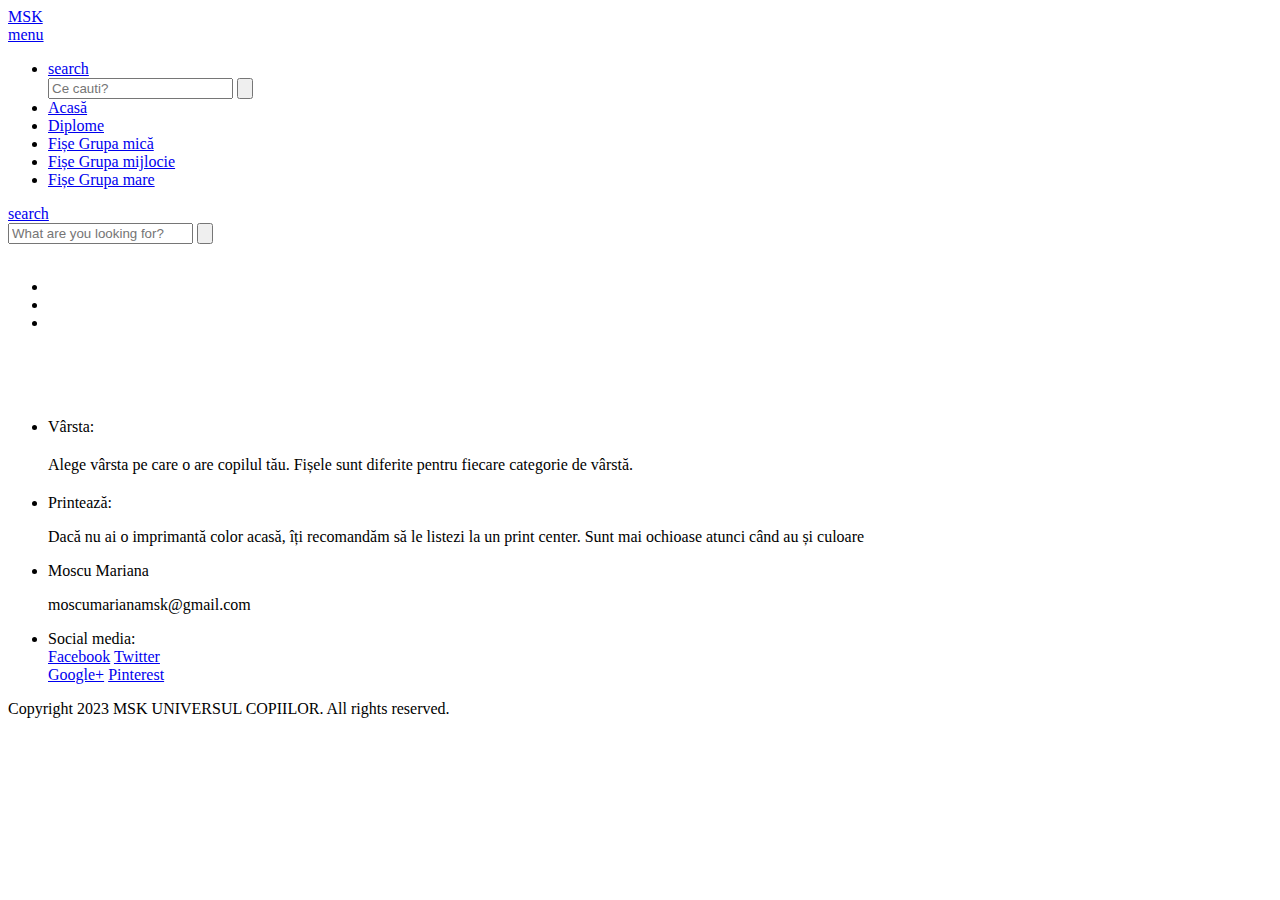
==== index.html @ 3710a671 "Add files via upload" ====
<!DOCTYPE html>
<html lang="ro">
  <head>
    <meta charset="utf-8" />
    <meta
      name="viewport"
      content="width=device-width, initial-scale=1, maximum-scale=1, minimum-scale=1, user-scalable=no"
    />
    <meta http-equiv="X-UA-Compatible" content="IE=edge,chrome=1" />
    <meta name="format-detection" content="telephone=no" />
    <link
      href="http://fonts.googleapis.com/css?family=Varela+Round"
      rel="stylesheet"
      type="text/css"
    />
    <title>MSK</title>
    <link rel="stylesheet" href="css/fancySelect.css" />
    <link rel="stylesheet" href="css/uniform.css" />
    <link rel="stylesheet" href="css/jquery.bxslider.css" />
    <link href="css/jquery-ui-1.10.4.custom.css" rel="stylesheet" />
    <link rel="stylesheet" href="css/all.css" />
    <link
      media="screen"
      rel="stylesheet"
      type="text/css"
      href="css/screen.css"
    />
  </head>
  <body>
    <div id="wrapper">
      <div class="wrapper-holder">
        <div class="header-holder">
          <header id="header">
            <span class="logo"><a href="index.html">MSK</a></span>
            <div class="tools-nav_holder"></div>
            <div class="clear"></div>
            <a class="menu_trigger" href="#">menu</a>
            <nav id="nav">
              <ul class="navi">
                <li class="searc_li">
                  <div class="ul_search li">
                    <a class="search" href="#"><span>search</span></a>
                    <form method="get" class="searchform" action="#">
                      <input
                        type="text"
                        class="field"
                        name="s"
                        id="s"
                        placeholder="Ce cauti?"
                      />
                      <input type="submit" class="submit" value="" />
                      <div class="clear"></div>
                    </form>
                  </div>
                </li>
                <li><a href="index.html">Acasă</a></li>
                <li><a href="diplome.html">Diplome </a></li>
                <li><a href="grupamica.html">Fișe Grupa mică</a></li>
                <li><a href="grupamijlocie.html">Fișe Grupa mijlocie</a></li>
                <li><a href="grupamare.html">Fișe Grupa mare</a></li>
              </ul>
              <div class="ul_search">
                <a class="search" href="#"><span>search</span></a>
                <form method="get" class="searchform" action="#">
                  <input
                    type="text"
                    class="field"
                    name="s"
                    id="s"
                    placeholder="What are you looking for?"
                  />
                  <input type="submit" class="submit" value="" />
                </form>
              </div>
            </nav>
          </header>
        </div>
        <section class="main">
          <div class="content">
            <div class="box_images">
              <a href="#"><img src="/images/MSK.png" alt="" /></a>
            </div>
            <ul class="box_image_list">
              <li>
                <a href="grupamica.html"><img src="images/pic_02.png" alt="" /></a>
              </li>
              <li>
                <a href="#"><img src="images/pic_03.png" alt="" /></a>
              </li>
              <li>
                <a href="#"><img src="images/pic_04.png" alt="" /></a>
              </li>
            </ul>
            <div class="clear"></div>

			<br>
			<br>
			<br>
            
      <footer id="footer">
        <div class="footer-content">
          <ul class="left_side">
            <li>
              <span>Vârsta:</span>
              <p style="line-height: 26px">
				Alege vârsta pe care o are copilul tău. Fișele sunt diferite pentru fiecare categorie de vârstă.
              </p>
            </li>
            <li>
              <span> Printează:</span>
             <p>  Dacă nu ai o imprimantă color acasă, îți recomandăm să le listezi la un print center. Sunt mai ochioase atunci când au și culoare</p>
            </li>
            <li>
              <span>Moscu Mariana</span>
              <p>moscumarianamsk@gmail.com<br /></p>

            </li>
          </ul>
          <ul class="right_side">
            <li>
              <span>Social media:</span>
              <div class="social">
                <a href="#" class="fb">Facebook</a>
                <a href="#" class="tw">Twitter</a>
              </div>
              <div class="social">
                <a href="#" class="gl">Google+</a>
                <a href="#" class="pn">Pinterest</a>
              </div>
            </li>
          </ul>
          <div class="clear"></div>
          <p class="copy">Copyright 2023 MSK UNIVERSUL COPIILOR. All rights reserved.</p>
        </div>
      </footer>
    </div>

    <script src="http://code.jquery.com/jquery-1.11.1.min.js"></script>
    <script type="text/javascript" src="js/jcarousellite.js"></script>
    <script type="text/javascript" src="js/jquery.placeholder.js"></script>
    <script type="text/javascript" src="js/jquery.uniform.min.js"></script>
    <script type="text/javascript" src="js/fancySelect.js"></script>
    <script type="text/javascript" src="js/jquery.bxslider.js"></script>
    <script src="js/jquery-ui-1.10.4.custom.js"></script>
    <script type="text/javascript" src="js/main.js"></script>
  </body>
</html>
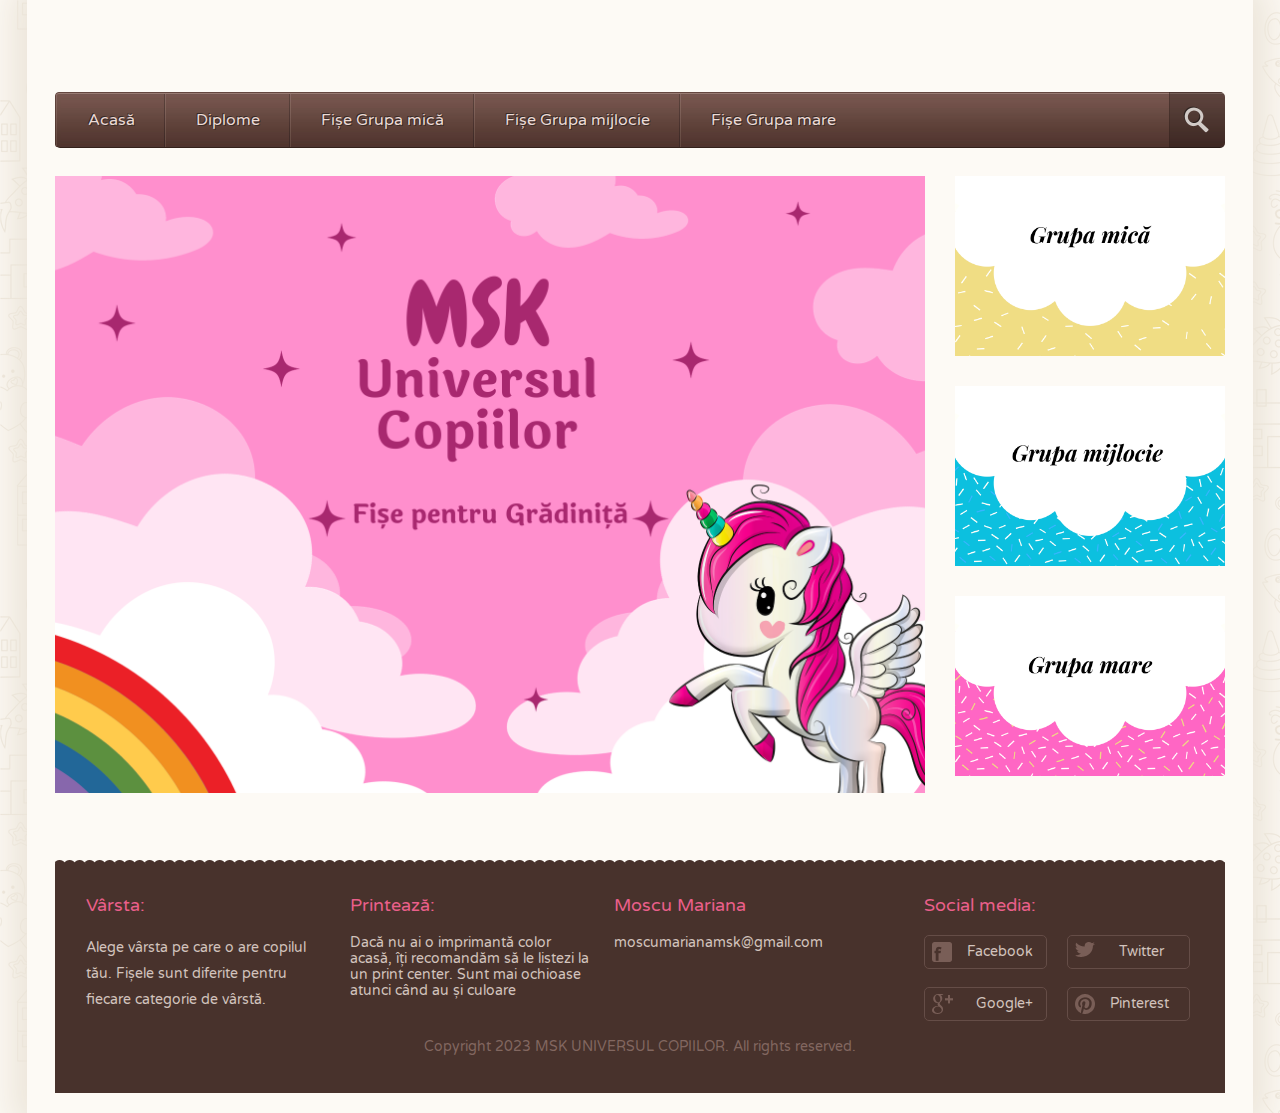
==== commit 893308e7: "Update index.html" ====
--- a/index.html
+++ b/index.html
@@ -25,6 +25,9 @@
       type="text/css"
       href="css/screen.css"
     />
+
+	  <script async src="https://pagead2.googlesyndication.com/pagead/js/adsbygoogle.js?client=ca-pub-2229441420334465"
+     crossorigin="anonymous"></script>
   </head>
   <body>
     <div id="wrapper">
--- a/css/fancySelect.css
+++ b/css/fancySelect.css
@@ -0,0 +1,96 @@
+div.fancy-select {
+	position: relative;
+	font-size: 14px;
+	line-height: 16px;
+	color: #978379;
+	width: 191px;
+	text-align: left;
+}
+
+div.fancy-select.disabled {
+	opacity: 0.5;
+}
+
+div.fancy-select select:focus + div.trigger {
+	
+}
+
+div.fancy-select select:focus + div.trigger.open {
+	box-shadow: none;
+}
+
+div.fancy-select div.trigger {
+	cursor: pointer;
+	padding: 11px 30px 11px 12px;
+	white-space: nowrap;
+	overflow: hidden;
+	text-overflow: ellipsis;
+	position: relative;
+	border: 1px solid #cdcdcd;
+	background: url(../images/arrows_select.png) no-repeat 94% 50% #ece8e2;
+	color: #978379;
+	min-width: 149px;
+	border-radius: 5px;
+	behavior: url(css/PIE.htc);
+	border-top: 2px solid #d2c7b6;
+	border-right: none;
+	border-left: none;
+	border-bottom: none;
+}
+
+div.fancy-select div.trigger.open {
+
+}
+
+div.fancy-select div.trigger.open:after {
+
+}
+
+div.fancy-select ul.options {
+	list-style: none;
+	margin: -3px 0 0 0;
+	position: absolute;
+	top: 0;
+	left: 0;
+	visibility: hidden;
+	opacity: 0;
+	z-index: 50;
+	overflow: auto;
+	background: #ece8e2;
+	min-width: 191px;
+	border-radius: 0 0 5px 5px;
+
+}
+
+div.fancy-select ul.options.open {
+	visibility: visible;
+	top: 100%;
+	opacity: 1;
+}
+
+div.fancy-select ul.options.overflowing {
+	top: auto;
+	bottom: 40px;
+}
+
+div.fancy-select ul.options.overflowing.open {
+	top: auto;
+	bottom: 50px;
+}
+
+div.fancy-select ul.options li {
+	padding: 8px 12px;
+	color: #6e6e6e;
+	cursor: pointer;
+	white-space: nowrap;
+	border:none;
+}
+
+div.fancy-select ul.options li.selected {
+	
+}
+
+div.fancy-select ul.options li.hover {
+	color: #fff;
+	background: #6e6e6e;
+}--- a/css/uniform.css
+++ b/css/uniform.css
@@ -0,0 +1,278 @@
+/* General settings */
+div.selector, div.selector span, div.checker span, div.radio span, div.uploader, div.uploader span.action, div.button, div.button span {
+  background-image: url("../images/sprite.png");
+  background-repeat: no-repeat;
+  -webkit-font-smoothing: antialiased; }
+div.selector, div.checker, div.button, div.radio, div.uploader {
+  display: -moz-inline-box;
+  display: inline-block;
+  *display: inline;
+  zoom: 1;
+  vertical-align: middle;
+  /* Keeping this as :focus to remove browser styles */ }
+  div.selector:focus, div.checker:focus, div.button:focus, div.radio:focus, div.uploader:focus {
+    outline: 0; }
+div.selector, div.selector *, div.radio, div.radio *, div.checker, div.checker *, div.uploader, div.uploader *, div.button, div.button * {
+  margin: 0;
+  padding: 0; }
+
+.highContrastDetect {
+  background: url("../images/bg-input.png") repeat-x 0 0;
+  width: 0px;
+  height: 0px; }
+
+/* Input & Textarea */
+input.uniform-input,
+select.uniform-multiselect,
+textarea.uniform {
+  padding: 3px;
+  background: url("../images/bg-input.png") repeat-x 0 0;
+  outline: 0; }
+  input.uniform-input.active,
+  select.uniform-multiselect.active,
+  textarea.uniform.active {
+    background: url("../images/bg-input-focus.png") repeat-x 0 0; }
+
+/* Remove default webkit and possible mozilla .search styles.
+ * Keeping this as :active to remove browser styles */
+div.checker input,
+input[type="search"],
+input[type="search"]:active {
+  -moz-appearance: none;
+  -webkit-appearance: none; }
+
+/* Select */
+div.selector {
+  background-position: 0 -130px;
+  line-height: 26px;
+  height: 26px;
+  padding: 0 0 0 10px;
+  position: relative;
+  overflow: hidden; }
+  div.selector span {
+    text-overflow: ellipsis;
+    display: block;
+    overflow: hidden;
+    white-space: nowrap;
+    background-position: right 0;
+    height: 26px;
+    line-height: 26px;
+    padding-right: 25px;
+    cursor: pointer;
+    width: 100%;
+    display: block; }
+  div.selector.fixedWidth {
+    width: 190px; }
+    div.selector.fixedWidth span {
+      width: 155px; }
+  div.selector select {
+    opacity: 0;
+    filter: alpha(opacity=0);
+    -moz-opacity: 0;
+    border: none;
+    background: none;
+    position: absolute;
+    height: 22px;
+    top: 2px;
+    left: 0px;
+    width: 100%; }
+/*  div.selector.active {
+    background-position: 0 -156px; }
+    div.selector.active span {
+      background-position: right -26px; }
+  div.selector.hover, div.selector.focus {
+    background-position: 0 -182px; }
+    div.selector.hover span, div.selector.focus span {
+      background-position: right -52px; }
+    div.selector.hover.active, div.selector.focus.active {
+      background-position: 0 -208px; }
+      div.selector.hover.active span, div.selector.focus.active span {
+        background-position: right -78px; }
+  div.selector.disabled, div.selector.disabled.active {
+    background-position: 0 -234px; }
+    div.selector.disabled span, div.selector.disabled.active span {
+      background-position: right -104px; }*/
+
+/* Checkbox */
+div.checker {
+  position: relative; }
+  div.checker, div.checker span, div.checker input {
+    width: 19px;
+    height: 19px; }
+  div.checker span {
+    display: -moz-inline-box;
+    display: inline-block;
+    *display: inline;
+    zoom: 1;
+    text-align: center;
+    background-position: 0 -260px; }
+    div.checker span.checked {
+      background-position: -76px -260px; }
+  div.checker input {
+    opacity: 0;
+    filter: alpha(opacity=0);
+    -moz-opacity: 0;
+    border: none;
+    background: none;
+    display: -moz-inline-box;
+    display: inline-block;
+    *display: inline;
+    zoom: 1; }
+  /*div.checker.active span {
+    background-position: -19px -260px; }
+    div.checker.active span.checked {
+      background-position: -95px -260px; */}
+/*  div.checker.hover span, div.checker.focus span {
+    background-position: -38px -260px; }
+    div.checker.hover span.checked, div.checker.focus span.checked {
+      background-position: -114px -260px; }
+  div.checker.hover.active span, div.checker.focus.active span {
+    background-position: -57px -260px; }
+    div.checker.hover.active span.checked, div.checker.focus.active span.checked {
+      background-position: -133px -260px; }
+  div.checker.disabled, div.checker.disabled.active {
+    background-position: -152px -260px; }
+    div.checker.disabled span.checked, div.checker.disabled.active span.checked {
+      background-position: -171px -260px; }*/
+
+/* Radio */
+div.radio {
+  position: relative; }
+  div.radio, div.radio span, div.radio input {
+    width: 18px;
+    height: 18px; }
+  div.radio span {
+    display: -moz-inline-box;
+    display: inline-block;
+    *display: inline;
+    zoom: 1;
+    text-align: center;
+    background-position: 0 -279px; }
+    div.radio span.checked {
+      background-position: -72px -279px; }
+  div.radio input {
+    opacity: 0;
+    filter: alpha(opacity=0);
+    -moz-opacity: 0;
+    border: none;
+    background: none;
+    display: -moz-inline-box;
+    display: inline-block;
+    *display: inline;
+    zoom: 1;
+    text-align: center; }
+  div.radio.active span {
+    background-position: -18px -18px -279px; }
+    div.radio.active span.checked {
+      background-position: -90px -279px; }
+  div.radio.hover span, div.radio.focus span {
+    background-position: -36px -36px -279px; }
+    div.radio.hover span.checked, div.radio.focus span.checked {
+      background-position: -108px -279px; }
+  div.radio.hover.active span, div.radio.focus.active span {
+    background-position: -54px -279px; }
+    div.radio.hover.active span.checked, div.radio.focus.active span.checked {
+      background-position: -126px -279px; }
+  div.radio.disabled span, div.radio.disabled.active span {
+    background-position: -144px -279px; }
+    div.radio.disabled span.checked, div.radio.disabled.active span.checked {
+      background-position: -162px -279px; }
+
+/* Uploader */
+div.uploader {
+  background-position: 0 -297px;
+  height: 28px;
+  width: 190px;
+  cursor: pointer;
+  position: relative;
+  overflow: hidden; }
+  div.uploader span.action {
+    background-position: right -409px;
+    height: 28px;
+    line-height: 28px;
+    width: 85px;
+    text-align: center;
+    float: left;
+    display: inline;
+    overflow: hidden;
+    cursor: pointer; }
+  div.uploader span.filename {
+    text-overflow: ellipsis;
+    display: block;
+    overflow: hidden;
+    white-space: nowrap;
+    float: left;
+    cursor: default;
+    height: 24px;
+    margin: 2px 0 2px 2px;
+    line-height: 24px;
+    width: 82px;
+    padding: 0 10px; }
+  div.uploader input {
+    opacity: 0;
+    filter: alpha(opacity=0);
+    -moz-opacity: 0;
+    border: none;
+    background: none;
+    position: absolute;
+    top: 0;
+    right: 0;
+    float: right;
+    cursor: default;
+    width: 100%;
+    height: 100%; }
+  div.uploader.active span.action {
+    background-position: right -465px; }
+  div.uploader.hover, div.uploader.focus {
+    background-position: 0 -353px; }
+    div.uploader.hover span.action, div.uploader.focus span.action {
+      background-position: right -437px; }
+    div.uploader.hover.active span.action, div.uploader.focus.active span.action {
+      background-position: right -493px; }
+  div.uploader.disabled, div.uploader.disabled.active {
+    background-position: 0 -325px; }
+    div.uploader.disabled span.action, div.uploader.disabled.active span.action {
+      background-position: right -381px; }
+
+/* Buttons */
+div.button {
+  background-position: 0 -641px;
+  height: 30px;
+  cursor: pointer;
+  position: relative;
+  /* Keep buttons barely visible so they can get focus */ }
+  div.button a, div.button button, div.button input {
+    opacity: 0.01;
+    filter: alpha(opacity=1);
+    -moz-opacity: 0.01;
+    display: block;
+    top: 0;
+    left: 0;
+    right: 0;
+    bottom: 0;
+    position: absolute; }
+  div.button span {
+    display: -moz-inline-box;
+    display: inline-block;
+    *display: inline;
+    zoom: 1;
+    line-height: 30px;
+    text-align: center;
+    background-position: right -521px;
+    height: 30px;
+    margin-left: 13px;
+    padding: 0; }
+  div.button.active {
+    background-position: 0 -671px; }
+    div.button.active span {
+      background-position: right -551px;
+      cursor: default; }
+  div.button.hover, div.button.focus {
+    background-position: 0 -701px; }
+    div.button.hover span, div.button.focus span {
+      background-position: right -581px; }
+  div.button.disabled, div.button.disabled.active {
+    background-position: 0 -731px; }
+    div.button.disabled span, div.button.disabled.active span {
+      background-position: right -611px;
+      cursor: default; }
--- a/css/all.css
+++ b/css/all.css
@@ -0,0 +1,1337 @@
+html,
+body,
+div,
+span,
+applet,
+object,
+iframe,
+h1,
+h2,
+h3,
+h4,
+h5,
+h6,
+p,
+blockquote,
+pre,
+a,
+abbr,
+acronym,
+address,
+big,
+cite,
+code,
+del,
+dfn,
+em,
+img,
+ins,
+kbd,
+q,
+s,
+samp,
+small,
+strike,
+sub,
+sup,
+tt,
+var,
+b,
+u,
+i,
+center,
+dl,
+dt,
+dd,
+ol,
+ul,
+li,
+fieldset,
+form,
+label,
+legend,
+table,
+caption,
+tbody,
+tfoot,
+thead,
+tr,
+th,
+td,
+article,
+aside,
+canvas,
+details,
+figcaption,
+figure,
+footer,
+header,
+hgroup,
+menu,
+nav,
+section,
+summary,
+time,
+mark,
+audio,
+video {
+  margin: 0;
+  padding: 0;
+  border: 0;
+  font-size: 100%;
+  font: inherit;
+  vertical-align: baseline;
+}
+
+article,
+aside,
+details,
+figcaption,
+figure,
+footer,
+header,
+hgroup,
+menu,
+nav,
+section {
+  display: block;
+}
+
+img {
+  vertical-align: middle;
+}
+
+ol,
+ul {
+  list-style: none;
+}
+
+blockquote,
+q {
+  quotes: none;
+}
+
+blockquote:before,
+blockquote:after,
+q:before,
+q:after {
+  content: "";
+  content: none;
+}
+
+table {
+  border-collapse: collapse;
+  border-spacing: 0;
+}
+
+a[href],
+label[for],
+select,
+input[type="checkbox"],
+input[type="radio"] {
+  cursor: pointer;
+  font-family: "Varela Round", sans-serif;
+}
+
+button,
+input[type="button"],
+input[type="image"],
+input[type="reset"],
+input[type="submit"] {
+  padding: 0;
+  overflow: visible;
+  cursor: pointer;
+  font-family: "Varela Round", sans-serif;
+}
+input[type="text"],
+input[type="email"],
+input[type="reset"],
+input[type="button"],
+input[type="submit"],
+button {
+  -webkit-appearance: none;
+  -webkit-border-radius: 0;
+}
+input[type="url"],
+input[type="password"],
+input[type="text"],
+input[type="email"],
+input[type="reset"],
+input[type="button"],
+input[type="submit"],
+button,
+textarea {
+  -webkit-appearance: none;
+  -webkit-border-radius: 0;
+  box-sizing: border-box;
+  -webkit-box-sizing: border-box;
+  -moz-box-sizing: border-box;
+}
+
+button::-moz-focus-inner,
+input[type="button"]::-moz-focus-inner,
+input[type="image"]::-moz-focus-inner,
+input[type="reset"]::-moz-focus-inner,
+input[type="submit"]::-moz-focus-inner {
+  border: 0;
+  font-family: "Varela Round", sans-serif;
+}
+
+body,
+html {
+  height: 100%;
+}
+body {
+  margin: 0;
+  color: #978379;
+  font-family: "Varela Round", sans-serif;
+  font-size: 16px;
+  line-height: 18px;
+  background: url(../images/bg_body.gif) repeat;
+  -webkit-text-size-adjust: none;
+}
+img {
+  border-style: none;
+  vertical-align: top;
+}
+a {
+  text-decoration: none;
+  color: #6e6e6e;
+}
+a:hover {
+  text-decoration: underline;
+}
+.btn {
+  line-height: 40px;
+  color: #fff;
+  text-align: center;
+  display: block;
+  border-radius: 5px;
+  behavior: url(css/PIE.htc);
+  font-size: 14px;
+  background: #ea5f8a;
+}
+
+.bx-download {
+  margin-left: 20px;
+  line-height: 110px;
+  color: #fff;
+  border-radius: 5px;
+  font-size: 24px;
+  background: #ea5f8a;
+}
+
+.clear {
+  clear: both;
+}
+#wrapper {
+  max-width: 1244px;
+  height: 100%;
+  margin: 0 auto;
+}
+.wrapper-holder {
+  padding: 0 28px 20px 28px;
+  box-shadow: 0px 0px 35px 15px #ebe4d8;
+  max-width: 1170px;
+  position: relative;
+  background: #fdfaf5;
+  overflow: hidden;
+  margin: 0 auto;
+}
+.header-holder {
+  width: 100%;
+  position: relative;
+  margin: 0 0 28px;
+}
+#header {
+  margin: 0 auto;
+  position: relative;
+}
+.menu_trigger {
+  width: 31px;
+  height: 31px;
+  right: 0;
+  background: url(../images/btn_mobile_menu.png) no-repeat;
+  text-indent: -9999em;
+  display: none;
+  top: 90px;
+  position: absolute;
+}
+.logo {
+  display: block;
+  margin: 24px 0 0 0;
+  float: left;
+  background: url(../images/logo.png) no-repeat;
+  width: 214px;
+  height: 68px;
+  text-indent: -9999px;
+}
+.logo a {
+  display: block;
+  width: 214px;
+  height: 68px;
+}
+.tools-nav_holder {
+  float: right;
+  margin: 29px 0 29px 0;
+}
+.tools-nav {
+  float: left;
+  width: 200px;
+  margin: 20px 45px 0 0;
+}
+.tools-nav li {
+  float: left;
+  border-left: 1px solid #dad3c8;
+  margin: 0 0 0 17px;
+  padding: 0 0 0 22px;
+}
+.tools-nav li:first-child {
+  margin: 0;
+  padding: 0;
+  border: none;
+}
+.tools-nav li a {
+  color: #978379;
+  font-family: "Varela Round", sans-serif;
+  font-size: 16px;
+  line-height: 18px;
+}
+.checkout {
+  float: left;
+  border: 2px solid #dad3c8;
+  padding: 7px;
+  border-radius: 6px;
+  behavior: url(css/PIE.htc);
+}
+.checkout span {
+  float: left;
+  margin: 12px 25px 0 20px;
+}
+.checkout span.pink {
+  margin: 0;
+  float: none;
+  color: #ea5f8a;
+}
+.checkout .btn.btn_checkout {
+  width: 109px;
+  height: 40px;
+  float: right;
+}
+#nav {
+  position: relative;
+  border-radius: 5px;
+  behavior: url(css/PIE.htc);
+  background: url(../images/bg_nav.jpg) repeat-x;
+  height: 56px;
+}
+#nav ul {
+  float: left;
+  background: url(../images/bgr_menu.png) no-repeat;
+  padding-left: 1px;
+}
+#nav ul li {
+  float: left;
+  background: url(../images/separator.jpg) no-repeat 0 50%;
+  margin: 2px 0 0 0;
+}
+#nav ul li:nth-child(2) {
+  background-position: -1px 50%;
+}
+#nav ul li:first-child {
+  background: none;
+}
+#nav ul a {
+  padding: 0 29px 0 32px;
+  color: #ecdad5;
+  font-size: 16px;
+  line-height: 53px;
+  display: block;
+  text-shadow: 1px 1px 2px #392b27;
+  text-align: center;
+  text-shadow: 1px 1px #392b27, -1px -1px #392b27;
+}
+#nav ul a:hover,
+#nav ul a.active {
+  background: #9b8078; /* Old browsers */
+  background: -moz-linear-gradient(
+    top,
+    #9b8078 0%,
+    #8e716a 40%,
+    #81625a 59%,
+    #74544c 100%
+  ); /* FF3.6+ */
+  background: -webkit-gradient(
+    linear,
+    left top,
+    left bottom,
+    color-stop(0%, #9b8078),
+    color-stop(40%, #8e716a),
+    color-stop(59%, #81625a),
+    color-stop(100%, #74544c)
+  ); /* Chrome,Safari4+ */
+  background: -webkit-linear-gradient(
+    top,
+    #9b8078 0%,
+    #8e716a 40%,
+    #81625a 59%,
+    #74544c 100%
+  ); /* Chrome10+,Safari5.1+ */
+  background: -o-linear-gradient(
+    top,
+    #9b8078 0%,
+    #8e716a 40%,
+    #81625a 59%,
+    #74544c 100%
+  ); /* Opera 11.10+ */
+  background: -ms-linear-gradient(
+    top,
+    #9b8078 0%,
+    #8e716a 40%,
+    #81625a 59%,
+    #74544c 100%
+  ); /* IE10+ */
+  background: linear-gradient(
+    to bottom,
+    #9b8078 0%,
+    #8e716a 40%,
+    #81625a 59%,
+    #74544c 100%
+  ); /* W3C */
+  filter: progid:DXImageTransform.Microsoft.gradient( startColorstr='#9b8078', endColorstr='#74544c',GradientType=0 ); /* IE6-9 */
+  text-decoration: none;
+}
+#nav ul li:first-child a:hover {
+  border-radius: 5px 0 0 5px;
+  behavior: url(css/PIE.htc);
+}
+/* Search form */
+.ul_search.li {
+  display: none;
+}
+#header .ul_search {
+  width: 56px;
+  float: right;
+  height: 56px;
+}
+#header .ul_search.active {
+  width: auto;
+}
+#header #nav .ul_search .search {
+  text-align: center;
+  text-indent: -9999px;
+  display: block;
+  line-height: 56px;
+}
+#header #nav .ul_search .search span {
+  background: url(../images/icon_search.png) no-repeat center center;
+  display: block;
+}
+#header #nav .ul_search.active .search {
+  display: none;
+}
+
+#header .searchform {
+  width: 99.7%;
+  display: none;
+  position: absolute;
+  top: 0;
+  left: 0;
+  border: 2px solid #ea5f8a;
+  border-radius: 5px;
+  behavior: url(css/PIE.htc);
+  background: #fdfaf5;
+  height: 52px;
+}
+#header .searchform input[type="text"] {
+  background: #fdfaf5;
+  float: left;
+  border: none;
+  padding: 13px 10px 13px 60px;
+  width: 70%;
+  font-size: 18px;
+  line-height: 20px;
+  height: 52px;
+  background: url(../images/bg_input.png) no-repeat 15px 50%;
+  outline: none;
+}
+#header .searchform input[type="submit"] {
+  background: url(../images/btn_close.png) no-repeat;
+  float: right;
+  border: none;
+  width: 56px;
+  height: 56px;
+  margin: -2px 0 0 0;
+}
+/*main
+ */
+.main {
+  max-width: 1170px;
+  margin: 0 auto;
+  position: relative;
+}
+.content {
+  position: relative;
+}
+.content .box_images {
+  position: relative;
+  width: 870px;
+  float: left;
+}
+.content .box_images img {
+  position: relative;
+  width: 100%;
+  height: auto;
+}
+.content .box_images .info {
+  position: absolute;
+  z-index: 100;
+  top: 25%;
+  left: 9%;
+}
+.box_image_list {
+  float: right;
+  width: 270px;
+}
+.box_image_list li {
+  overflow: hidden;
+  margin: 0 0 30px;
+}
+.box_image_list li img {
+  display: block;
+  width: 100%;
+  height: auto;
+}
+.item-list {
+  overflow: hidden;
+  text-align: center;
+  margin: 0;
+  border-radius: 7px;
+  behavior: url(css/PIE.htc);
+  width: 100%;
+}
+.item-list li {
+  display: inline-block;
+  width: 226px;
+}
+.item {
+  text-align: center;
+  width: 226px;
+}
+.item .image {
+  position: relative;
+}
+.item .image img {
+  width: 100%;
+  height: auto;
+}
+.item .hover {
+  display: none;
+  height: 100%;
+  left: 0;
+  position: absolute;
+  top: 0;
+  width: 100%;
+  background: #ea5f8a;
+  opacity: 0.9;
+  cursor: pointer;
+}
+.item .hover.active {
+  display: block;
+}
+.main .item strong {
+  display: block;
+  color: #661c34;
+  font-weight: bold;
+  font-size: 24px;
+  line-height: 26px;
+  text-align: center;
+}
+.main .container .bottom-slider .item p {
+  color: #fff;
+  text-align: center;
+  display: block;
+  font-size: 16px;
+  line-height: 18px;
+  margin: 65px 0 -10px;
+}
+.container {
+  position: relative;
+  margin: 28px 0 58px 0;
+}
+.container .bottom-slider {
+  width: 1130px;
+  z-index: 99;
+  position: relative;
+  padding: 24px 20px 20px;
+  background: #48322c;
+  border-radius: 7px;
+  behavior: url(css/PIE.htc);
+}
+.container .bottom-slider .btn-left {
+  background: url(../images/btn_prev.png) no-repeat;
+  height: 40px;
+  width: 40px;
+  float: left;
+  position: absolute;
+  top: 14px;
+  left: 400px;
+  z-index: 100;
+}
+.container .bottom-slider p {
+  font-size: 18px;
+  line-height: 20px;
+  color: #d2c3bd;
+  text-align: center;
+  display: block;
+  padding: 0 0 24px;
+}
+.container .bottom-slider .slides {
+  margin: auto;
+  width: 1130px !important;
+}
+.container .bottom-slider .btn-right {
+  background: url(../images/btn_next.png) no-repeat;
+  height: 40px;
+  width: 40px;
+  float: left;
+  position: absolute;
+  top: 14px;
+  right: 400px;
+  z-index: 100;
+}
+.block-advice {
+  margin: 0 0 40px;
+  padding: 21px 25px 21px;
+  background: #ede4d5;
+  float: left;
+  width: 710px;
+  border-radius: 5px;
+  behavior: url(css/PIE.htc);
+  position: relative;
+}
+.block-advice .advice-holder {
+  float: left;
+  color: #67564e;
+  font-size: 18px;
+  line-height: 53px;
+}
+.form-newsletter {
+  width: 520px;
+  float: right;
+  margin: 5px 0 0;
+}
+.form-newsletter input[type="text"] {
+  float: left;
+  width: 400px;
+  padding: 8px 15px 8px 53px;
+  margin: 0 10px 0 0;
+  border-radius: 5px;
+  behavior: url(css/PIE.htc);
+  border-top: 2px solid #d2c7b6;
+  border-right: none;
+  border-left: none;
+  border-bottom: none;
+  background: url(../images/icon_input.png) no-repeat #fff 7px 9px;
+  height: 40px;
+  color: #978379;
+  font-size: 14px;
+  line-height: 22px;
+  outline: none;
+  position: relative;
+}
+.form-newsletter input[type="submit"] {
+  float: right;
+  width: 109px;
+  height: 40px;
+  line-height: 40px;
+  color: #fff;
+  text-align: center;
+  display: block;
+  border-radius: 5px;
+  behavior: url(css/PIE.htc);
+  font-size: 14px;
+  float: right;
+  background: #ea5f8a;
+  border: none;
+  position: relative;
+}
+.banner_box {
+  float: right;
+  width: 384px;
+  background: url(../images/bg_pink.png) no-repeat;
+  padding: 20px 0 30px 0;
+  text-align: center;
+  cursor: pointer;
+}
+.banner_box p {
+  color: #fff;
+  display: block;
+  margin: 0 0 10px;
+  font-size: 18px;
+  line-height: 20px;
+}
+.banner_box span {
+  color: #722224;
+  font-size: 18px;
+  line-height: 20px;
+  display: block;
+}
+.top-bar {
+  width: 100%;
+  padding: 0 0 49px;
+}
+.top-bar:after {
+  content: "";
+  display: block;
+  clear: both;
+}
+.paging {
+  float: right;
+  height: 40px;
+  margin: 22px -4px 0 0;
+}
+.paging .prev,
+.paging .next {
+  text-indent: -9999px;
+}
+.paging .prev a,
+.paging .next a {
+  width: 40px;
+  padding: 0;
+}
+.paging .prev a:hover,
+.paging .prev a {
+  background: url(../images/ico_arrow_left.png) no-repeat 50% 50% #ece8e2;
+}
+.paging .next a:hover,
+.paging .next a {
+  background: url(../images/ico_arrow_right.png) no-repeat 50% 50% #ece8e2;
+}
+.paging li {
+  float: left;
+  margin: 0 2px 0 0;
+  text-align: center;
+}
+.paging a {
+  font: 14px/38px;
+  font-size: 14px;
+  line-height: 40px;
+  height: 40px;
+  padding: 0 16px;
+  display: block;
+  color: #978379;
+  border-radius: 5px;
+  behavior: url(css/PIE.htc);
+  background: #ece8e2;
+  position: relative;
+}
+.paging .active a,
+.paging a:hover {
+  background: #444;
+  color: #fff;
+  text-decoration: none;
+  background: #ea5f8a;
+  text-decoration: none;
+}
+.form-sort .row {
+  float: left;
+  padding: 0 20px 0 0;
+}
+.form-sort .btn.pink {
+  padding: 0 14px;
+  border: none;
+  border-radius: 5px;
+  behavior: url(css/PIE.htc);
+  margin: 0;
+}
+.top-bar .form-sort {
+  float: left;
+}
+.form-sort label {
+  margin: 0 0 5px 0;
+  color: #b4aaa5;
+  display: block;
+}
+div.selector {
+  background: #fff;
+  border: 1px solid #cdcdcd;
+  height: 38px;
+  line-height: 38px;
+  padding: 0 0 0 15px;
+}
+.row-total .total {
+  float: left;
+  margin: 15px 0 0;
+  font-size: 18px;
+}
+.bar {
+  width: 100%;
+  margin: 0 0 26px;
+  padding: 0 0 25px;
+  border-bottom: 1px solid #ece8e2;
+}
+.bar-frame {
+  max-width: 1170px;
+  margin: 0 auto;
+  padding: 0;
+}
+.breadcrumbs {
+  width: 100% !important;
+  overflow: hidden !important
+}
+.breadcrumbs li {
+  float: left !important
+  padding: 0 11px 0 19px !important
+  background: url(../images/ico_arrows.png) no-repeat 0 50% !important
+  color: #ea5f8a !important
+}
+.breadcrumbs li:first-child {
+  background-image: none !important
+  padding: 0 11px 0 0 !important
+}
+.breadcrumbs a {
+  color: #b4aaa5 !important
+}
+.item-product {
+  border-radius: 0;
+  text-align: center;
+  margin: 0 0 0 -35px;
+  overflow: hidden;
+}
+.item-product li {
+  margin: 0 -2px;
+  padding: 0 0 35px 31px;
+  display: inline-block;
+}
+.item-product .item {
+  border-radius: 5px;
+  behavior: url(css/PIE.htc);
+  border: 2px solid #dad3c8;
+  padding: 8px 8px 11px 8px;
+  text-align: center;
+  width: 250px;
+  position: relative;
+}
+.item-product li .image {
+  border-radius: 5px;
+  behavior: url(css/PIE.htc);
+  margin: 0 0 17px 0;
+}
+.item-product .item span.name {
+  color: #978379;
+  font-size: 18px;
+  line-height: 22px;
+  display: block;
+  margin: 0 0 10px;
+}
+.item-product .item span.name a {
+  color: #978379;
+}
+.item-product .item span {
+  font-size: 24px;
+  line-height: 28px;
+  color: #ea5f8a;
+  display: block;
+}
+div.selector {
+  background: #fff;
+  border: 1px solid #cdcdcd;
+  height: 38px;
+  line-height: 38px;
+  padding: 0 0 0 15px;
+}
+div.selector span {
+  height: 38px;
+  text-transform: uppercase;
+  font: 14px/38px "novecento_sans_widemedium", Arial, Helvetica, sans-serif;
+  padding: 0 36px 0 0;
+  background: url(../images/arrows_select.png) no-repeat 100% 50%;
+}
+div.selector select {
+  height: 38px;
+  font-size: 14px;
+  top: 0;
+  bottom: 0;
+}
+.details-info {
+  width: 100%;
+  overflow: hidden;
+  margin: 0 0 40px;
+}
+.slid_box {
+  float: left;
+  width: 570px;
+}
+.details-info .description {
+  width: 570px;
+  float: right;
+}
+
+.details-info .head {
+  margin: 0 0 30px;
+  border-bottom: 1px solid #ece8e2;
+}
+.details-info .title {
+  font-size: 36px;
+  line-height: 40px;
+  color: #543b35;
+  margin: 0 0 19px;
+}
+.details-info h3 {
+  font-size: 18px;
+  line-height: 22px;
+  margin: 0 0 23px;
+}
+.details-info h2 {
+  font-size: 24px;
+  line-height: 28px;
+  color: #ea5f8a;
+  margin: 0 0 23px;
+}
+.form-sort.page div.fancy-select div.trigger {
+  min-width: 57px;
+}
+.form-sort.page div.fancy-select {
+  width: 91px;
+  float: right;
+}
+.form-sort.page div.fancy-select div.trigger {
+  padding: 11px 22px 11px 12px;
+  background-position: 85% 50%;
+}
+.form-sort.page div.fancy-select ul.options {
+  min-width: 91px;
+  right: 0;
+}
+.form-sort.page label {
+  float: left;
+  margin: 13px 15px 0 0;
+  font-size: 14px;
+}
+.form-sort.page {
+  border-bottom: 1px solid #ece8e2;
+  padding: 0 0 30px;
+  margin: 0 0 30px;
+}
+.reviews {
+  overflow: hidden;
+  margin: 0 -1.4em -1em;
+  border-radius: 0 0 8px 8px;
+  behavior: url(css/PIE.htc);
+}
+.reviews li {
+  background: #ece8e2;
+  padding: 1.4em;
+  overflow: hidden;
+}
+.reviews li:first-child {
+  padding: 0 1.4em 1.4em;
+}
+.reviews li.light {
+  background: #e5e1db;
+}
+.reviews li p {
+  color: #887972;
+  font-size: 13px;
+  line-height: 17px;
+}
+.reviews li p.name {
+  color: #a7968d;
+  font-size: 12px;
+  line-height: 14px;
+  display: block;
+  padding: 0 0 10px;
+}
+.list_table {
+  max-width: 1170px;
+  margin: 0 auto 49px;
+  position: relative;
+  width: 100%;
+}
+.list_table .braun {
+  position: relative;
+  background: url(../images/bg_table_top.gif) repeat-x;
+  height: 43px;
+  text-align: center;
+  color: #d2c3bd;
+  font-size: 16px;
+  line-height: 43px;
+  text-shadow: 1px 1px 2px #392b27;
+}
+.list_table .braun span {
+  background: url(../images/separator2.gif) no-repeat 100% 0;
+  display: block;
+}
+.list_table .braun.first {
+  border-radius: 5px 0 0 0;
+  behavior: url(css/PIE.htc);
+  width: 60%;
+}
+.list_table .braun.last {
+  border-radius: 0 5px 0 0;
+  behavior: url(css/PIE.htc);
+  width: 5%;
+}
+.list_table .braun.price,
+.list_table .white.two {
+  width: 10%;
+}
+.list_table .braun.qua,
+.list_table .white.three {
+  width: 15%;
+}
+.list_table .braun.total,
+.list_table .white.four {
+  width: 10%;
+}
+.list_table .white.first {
+  width: 58%;
+  padding: 10px 45px 10px 10px;
+  border-left: 1px solid #ece8e2;
+  border-right: 1px solid #ece8e2;
+  border-bottom: 1px solid #ece8e2;
+}
+.list_table .white.two,
+.list_table .white.three,
+.list_table .white.four,
+.list_table .white.last {
+  border-right: 1px solid #ece8e2;
+  border-bottom: 1px solid #ece8e2;
+  text-align: center;
+}
+.list_table .white.two {
+  text-align: center;
+}
+.list_table td {
+  vertical-align: middle;
+}
+.list_table .white.last {
+  width: 5%;
+}
+.list_table .white.first img {
+  vertical-align: middle;
+  margin: 0 20px 0 0;
+  float: left;
+}
+.list_table .white.first .description {
+  overflow: hidden;
+}
+.list_table .white.first h3 a {
+  display: block;
+  font-size: 18px;
+  line-height: 22px;
+  color: #ea5f8a;
+  margin: 10px 0 10px;
+}
+.list_table .white.first p {
+  font-size: 14px;
+  line-height: 20px;
+}
+.list_table div.fancy-select {
+  width: 77px;
+}
+.list_table div.fancy-select div.trigger {
+  min-width: 35px;
+  background-position: 80% 50%;
+}
+.list_table div.fancy-select ul.options {
+  min-width: 77px;
+}
+.list_table .white.three .row,
+.list_table .white.last .row {
+  display: inline-block;
+}
+.btn-delete {
+  width: 27px;
+  height: 27px;
+  background: url(../images/btn_delete.png) no-repeat;
+  overflow: hidden;
+  text-indent: -9999px;
+  display: block;
+}
+.btn-delete:hover {
+  opacity: 0.7;
+}
+.box_sub_total {
+  text-align: center;
+  width: 370px;
+  margin: 0 auto 49px;
+  border-radius: 5px;
+  behavior: url(css/PIE.htc);
+  padding: 30px 0;
+  background: #ece8e2;
+  position: relative;
+}
+.box_sub_total h4 {
+  font-size: 18px;
+  line-height: 20px;
+  margin: 0 0 15px;
+}
+.box_sub_total p {
+  padding: 0 0 20px;
+}
+.box_sub_total h2 {
+  font-size: 30px;
+  line-height: 32px;
+  color: #ea5f8a;
+  display: block;
+  margin: 0 0 30px;
+}
+.box_sub_total .btn.btn_finalize {
+  color: #fff;
+  font-size: 14px;
+  line-height: 51px;
+  width: 174px;
+  height: 51px;
+  display: block;
+  margin: 0 auto;
+}
+.box_sub_total .btn.btn_finalize:hover {
+  text-decoration: none;
+}
+.btn:hover {
+  opacity: 0.7;
+  text-decoration: none;
+}
+.entry h2 {
+  font-size: 30px;
+  line-height: 34px;
+  color: #543b35;
+  margin: 0 0 10px;
+}
+.entry .text {
+  overflow: hidden;
+  margin: 0 0 35px;
+  font-size: 16px;
+  line-height: 20px;
+}
+.entry .text p {
+  margin: 0 0 15px;
+  font-size: 16px;
+  line-height: 30px;
+}
+.entry .text ul {
+  margin: 0 0 20px 30px;
+  padding: 0 0 0 22px;
+  overflow: hidden;
+  position: relative;
+  background: url(../images/bg_ul.png) repeat-y;
+}
+.entry .text ul li {
+  margin: 0 0 20px;
+}
+.entry .text ul li:last-child {
+  margin: 0;
+}
+.entry .text ul li span {
+  color: #ea5f8a;
+  margin: 0 15px 0 0;
+}
+.entry .text a {
+  color: #ea5f8a;
+}
+/*footer
+ */
+#footer {
+  max-width: 1226px;
+  overflow: hidden;
+  background: url(../images/bg_footer.png) repeat-x;
+  margin: 0 auto;
+  position: relative;
+  padding: 4px 0 0 0;
+}
+.footer-content {
+  background: #48322c;
+  padding: 31px 31px 23px;
+  overflow: hidden;
+  color: #d2c3bd;
+  font-size: 14px;
+  line-height: 16px;
+}
+.footer-content p {
+  margin: 0 0 15px;
+}
+.footer-content ul {
+  width: 70%;
+  float: left;
+}
+.footer-content ul li {
+  float: left;
+  width: 31.3%;
+  margin: 0 0 0 3%;
+}
+.footer-content ul li:first-child {
+  margin: 0;
+}
+.footer-content ul li span {
+  display: block;
+  color: #ea5f8a;
+  font-size: 18px;
+  line-height: 20px;
+  margin: 0 0 20px;
+}
+.footer-content ul li a {
+  color: #d2c3bd;
+  font-size: 14px;
+  line-height: 16px;
+  border-bottom: 1px solid #826760;
+  padding: 0 0 5px;
+  margin: 0 0 5px;
+  display: block;
+}
+.footer-content ul li a:hover {
+  text-decoration: none;
+  color: #fff;
+}
+.footer-content ul li a.last {
+  border: none;
+}
+.footer-content ul.left_side {
+  float: left;
+  width: 770px;
+}
+.footer-content ul.right_side {
+  float: right;
+  width: 270px;
+}
+.footer-content ul.right_side .social {
+  overflow: hidden;
+  margin: 0 0 18px;
+}
+.footer-content ul.right_side li {
+  width: 100%;
+}
+.footer-content ul.right_side .social a {
+  border-radius: 5px;
+  behavior: url(css/PIE.htc);
+  position: relative;
+  float: left;
+  margin: 0 0 0 20px;
+  color: #d2c3bd;
+  padding: 0 6px 0 45px;
+  font-size: 14px;
+  line-height: 32px;
+  border: 1px solid #654d47;
+  width: 70px;
+}
+.footer-content ul.right_side .social a:hover {
+  color: #fff;
+}
+.footer-content .copy {
+  text-align: center;
+  color: #826760;
+}
+.footer-content ul.right_side .social a.fb {
+  background: url(../images/icon_fb.png) no-repeat 7px 6px;
+  margin: 0;
+  padding-left: 42px;
+  width: 73px;
+}
+.footer-content ul.right_side .social a.tw {
+  background: url(../images/icon_tw.png) no-repeat 7px 6px;
+  padding-left: 51px;
+  width: 64px;
+}
+.footer-content ul.right_side .social a.gl {
+  background: url(../images/icon_gl.png) no-repeat 7px 6px;
+  margin: 0;
+  padding-left: 51px;
+  width: 64px;
+}
+.footer-content ul.right_side .social a.pn {
+  background: url(../images/icon_pn.png) no-repeat 7px 6px;
+  padding-left: 42px;
+  width: 73px;
+}
+@media (-webkit-min-device-pixel-ratio: 2),
+  (min--moz-device-pixel-ratio: 2),
+  (-o-min-device-pixel-ratio: 2/1),
+  (min-device-pixel-ratio: 2),
+  (min-resolution: 192dpi),
+  (min-resolution: 2dppx) {
+  body {
+    background-image: url(../images/bg_body@x2.gif);
+    background-size: 540px 516px;
+  }
+  .menu_trigger {
+    background-image: url(../images/btn_mobile_menu@x2.png);
+    background-size: 31px 30px;
+  }
+  #header .searchform input[type="submit"] {
+    background-image: url(../images/btn_close@x2.png);
+    background-size: 56px 56px;
+  }
+  #header .searchform input[type="text"] {
+    background-image: url(../images/bg_input@x2.png);
+    background-size: 25px 26px;
+  }
+  .logo {
+    background-image: url(../images/logo@x2.png);
+    background-size: 214px 68px;
+  }
+  .footer-content ul.right_side .social a.gl {
+    background-image: url(../images/icon_gl@x2.png);
+    background-size: 21px 20px;
+  }
+  .footer-content ul.right_side .social a.pn {
+    background-image: url(../images/icon_pn@x2.png);
+    background-size: 20px 20px;
+  }
+  .footer-content ul.right_side .social a.tw {
+    background-image: url(../images/icon_tw@x2.png);
+    background-size: 20px 15px;
+  }
+  .footer-content ul.right_side .social a.fb {
+    background-image: url(../images/icon_fb@x2.png);
+    background-size: 20px 20px;
+  }
+  #header #nav .ul_search .search span {
+    background-image: url(../images/icon_search@x2.png);
+    background-size: 56px 56px;
+  }
+  .form-newsletter input[type="text"] {
+    background-image: url(../images/icon_input@x2.png);
+    background-size: 22px 22px;
+  }
+  .container .bottom-slider .btn-left {
+    background: url(../images/btn_prev@x2.png);
+    background-size: 40px 40px;
+  }
+  .container .bottom-slider .btn-right {
+    background-image: url(../images/btn_next@x2.png);
+    background-size: 40px 40px;
+  }
+  .banner_box {
+    background-image: url(../images/bg_pink@x2.png);
+    background-size: 384px 96px;
+  }
+  #footer {
+    background-image: url(../images/bg_footer@x2.png);
+    background-size: 30px 4px;
+  }
+  .breadcrumbs li {
+    background: url(../images/ico_arrows@x2.png);
+    background-size: 9px 5px;
+    background-repeat: no-repeat;
+    background-position: 0 50%;
+  }
+  div.selector span {
+    background-image: url(../images/arrows_select@x2.png);
+    background-size: 9px 4px;
+  }
+  .paging .prev a:hover,
+  .paging .prev a {
+    background-image: url(../images/ico_arrow_left@x2.png);
+    background-size: 4px 7px;
+  }
+  .paging .next a:hover,
+  .paging .next a {
+    background-image: url(../images/ico_arrow_right@x2.png);
+    background-size: 4px 7px;
+  }
+  .btn-delete {
+    background-image: url(../images/btn_delete@x2.png);
+    background-size: 27px 27px;
+  }
+}
--- a/css/screen.css
+++ b/css/screen.css
@@ -0,0 +1,319 @@
+
+@media only screen and (max-width : 1225px) {
+	.wrapper-holder {padding: 0 10px;}
+	#nav ul a{padding: 0 20px;}
+	.content .box_images{width: 870px;}
+	.block-advice{width: 600px;padding: 21px 21px 21px;}
+	.form-newsletter{width: 420px;}
+	.form-newsletter input[type=text]{width: 300px;}
+	
+}
+@media only screen and (max-width : 1190px) {
+	.content .box_images{float: none;margin: 0 auto 20px;}
+	.box_image_list{float: none;overflow: hidden;width: 870px;margin: 0 auto;}
+	.box_image_list li{float: left;width: 32.3%;margin: 0 0 0 1.5%;}
+	.box_image_list li:first-child{margin: 0;}
+	.container .bottom-slider{width: 100%;padding: 24px 0 20px;}
+	.container .bottom-slider .slides{width: 904px!important;}
+	.footer-content ul.left_side{width: 70%;}
+	.slid_box{	width: 50%;}
+	.details-info .description{	width: 48%;}
+	#bx-pager a img{	width: 100%;	height: 97px;border-radius: 5px;}
+	#bx-pager a{width: 21%;margin: 0 0 0 5.2%;}
+}
+@media only screen and (max-width : 1100px) {
+	.container .bottom-slider .btn-right{right: 290px;}
+	.container .bottom-slider .btn-left{left: 290px;}
+	.block-advice{width: 550px;padding: 21px 21px 21px;}
+	.form-newsletter{width: 400px;}
+	.form-newsletter input[type=text]{width: 280px;}
+	.block-advice .advice-holder{font-size: 15px;padding: 0 0 0 21px;}
+	.container {margin: 28px 0 30px 0;}
+}
+@media only screen and (max-width : 1050px) {
+	.block-advice{
+		width: 100%;
+		margin: 0 0 20px;
+		float: none;
+		overflow: hidden;
+		padding: 21px 0;
+	}
+	.banner_box{margin: 0 auto 20px;float: none;}
+	.form-newsletter{width: 70%;margin: 5px 21px 0 0;}
+	.form-newsletter input[type=text]{width: 80%;}
+	.form-newsletter input[type=submit]{width: 18%;}
+	.paging {
+		float: none;
+		width: auto;
+		display: inline-block;
+		text-align: center;
+		margin: 20px 0 0;
+	}
+	.top-bar .form-sort .row{
+		float: none;
+		padding: 0 10px 0 10px;
+		display: inline-block;
+	}
+	.top-bar{width: 100%;text-align: center;}
+	div.fancy-select{width: 145px;margin: 0 auto;}
+	div.fancy-select div.trigger{min-width: 100px;}
+	div.fancy-select ul.options{min-width: 144px;}
+	.top-bar .form-sort {
+		float: none;
+		width: 100%;
+		margin: 0;
+		display: block;
+		}
+	.ui-tabs .ui-tabs-panel{line-height: 21px;}
+}
+@media only screen and (max-width : 980px) {
+	.container .bottom-slider .slides{width: 678px!important;}
+	.footer-content{padding: 30px 10px;}
+	.footer-content ul.left_side,.footer-content ul.right_side{float: none;width: 100%;}
+	.footer-content ul.right_side .social {margin: 0 10px 30px 0;float: left;}
+	.details-info .description {width: 100%;float: none;overflow: hidden;}
+	.slid_box {float: none; width: 461px;overflow: hidden;margin: 0 auto 40px;}
+	.bx-wrapper{width: 461px;}
+}
+@media only screen and (max-width : 910px) {
+	.content .box_images{width: 100%;}
+	.box_image_list{width: 100%;}
+}
+@media only screen and (max-width : 880px) {
+	#nav ul a{padding: 0 12px;}
+	.container .bottom-slider .btn-right{right: 200px;}
+	.container .bottom-slider .btn-left{left: 200px;}
+	.form-newsletter input[type=text]{width: 74%;}
+	.form-newsletter input[type=submit]{width: 22%;}
+	.tools-nav {width: 190px;margin: 20px 20px 0 0;}
+}
+@media only screen and (max-width : 820px) {
+	.tools-nav{margin: 20px 0 0 0;}
+	
+}
+@media only screen and (max-width : 780px) {
+	.tools-nav li{margin: 0 0 0 5px;padding: 0 0 0 5px;}
+	.container .bottom-slider .slides{width: 452px!important;}
+	.content .box_images h1{margin: 0 0 130px;font-size: 40px;line-height: 42px;}
+	.content .box_images h2 {font-size: 22px;line-height: 26px;}
+	.checkout span {margin: 12px 10px 12px 10px;}
+	.tools-nav {width: 165px;}
+}
+@media only screen and (max-width : 767px) {
+	#header .ul_search{display: none;}
+	#header .ul_search.li{
+		display:block;
+		background: #9b8078; /* Old browsers */
+	background: -moz-linear-gradient(top, #9b8078 0%, #8e716a 40%, #81625a 59%, #74544c 100%); /* FF3.6+ */
+	background: -webkit-gradient(linear, left top, left bottom, color-stop(0%,#9b8078), color-stop(40%,#8e716a), color-stop(59%,#81625a), color-stop(100%,#74544c)); /* Chrome,Safari4+ */
+	background: -webkit-linear-gradient(top, #9b8078 0%,#8e716a 40%,#81625a 59%,#74544c 100%); /* Chrome10+,Safari5.1+ */
+	background: -o-linear-gradient(top, #9b8078 0%,#8e716a 40%,#81625a 59%,#74544c 100%); /* Opera 11.10+ */
+	background: -ms-linear-gradient(top, #9b8078 0%,#8e716a 40%,#81625a 59%,#74544c 100%); /* IE10+ */
+	background: linear-gradient(to bottom, #9b8078 0%,#8e716a 40%,#81625a 59%,#74544c 100%); /* W3C */
+	filter: progid:DXImageTransform.Microsoft.gradient( startColorstr='#9b8078', endColorstr='#74544c',GradientType=0 ); /* IE6-9 */
+	text-decoration: none;
+	float: none;
+	width: 100%;
+	height: 53px;
+	border-radius:5px 5px 0 0;
+	}
+	#header #nav.active .navi{width: 100%;}
+	#nav ul li.searc_li a{padding: 0;}
+	#nav ul li.searc_li,#nav ul li.searc_li:first-child a:hover{border-radius:5px 5px 0 0;}
+	#header #nav .ul_search .search span{background-position: 100% 0;}
+	#header .searchform{width: 99.4%;}
+	.menu_trigger {
+		display: block;
+		top: 103px;
+	}
+	#nav {
+		background:none;
+		border-radius:0;
+		display: none;
+		padding: 0;
+		margin: 0 ;
+		top: 27px;
+		text-align: center;
+		float: none;
+		z-index: 10000;
+		}
+	#nav ul{width: 100%;margin: 0 0 30px;padding: 0;background: none;
+	}
+	#nav ul li ,#nav ul li:first-child, #nav ul li:nth-child(2){
+		display:block;
+		padding: 0;
+		margin:0;	
+		float:none;
+		background: url(../images/bg_nav.jpg) repeat-x;
+	}
+	#nav ul li:last-child{
+		border-bottom-left-radius: 5px;
+		border-bottom-right-radius: 5px;
+	}
+	#nav ul a {		display:block;	}
+	#nav ul a:hover {
+		text-decoration:none;
+	}
+	.list_table{display: none;}
+	.list-table {
+		display: table!important;
+		width: 100%;
+		margin: 0 0 49px;
+		border-bottom: 1px solid #cdcdcd;
+	}
+	.list-table li {
+		border-top: 1px solid #cdcdcd;
+		padding: 26px 0 20px;
+	}
+	.list-table li:first-child{border: none;padding: 0 0 20px;}
+	.list-table .rows-item, .list-table .rows-holder {
+		width: 100%;
+		float: none;
+		display: block;
+		text-align: center;
+		vertical-align: middle;
+	}
+	.list-table .rows img{margin: 0 auto 20px;text-align: center;vertical-align: middle;}
+	.list-table h3 a{display: block;font-size: 18px;	line-height: 22px;margin:0 0 20px;	color: #ea5f8a;}
+	.rows-holder .rows {display: inline-block;float: none;vertical-align: middle;}
+	.list-table .rows-price {width: 178px;text-align: center;padding: 0 10px 0 0;}
+	.list-table .rows-delete {width: 40px;margin: 0 0 0 auto;}
+	.list-table  div.fancy-select{
+		width: 77px;
+	}
+	.list-table  div.fancy-select div.trigger{min-width: 35px;background-position: 80% 50%;}
+	.list-table  div.fancy-select ul.options{min-width:  75px;}
+	.list-table .rows-price span{font-size: 30px;}
+	.btn-delete{position: relative;top: -3px;}
+	
+}
+@media only screen and (max-width : 710px) {
+	.tools-nav_holder{margin: 0 0 25px;}
+	.tools-nav{	margin: 10px 0 10px 70px;float: none;overflow: hidden;text-align: right;}
+	.tools-nav li{display: inline-block;float: none;}
+	.container .bottom-slider .btn-right{right: 90px;}
+	.container .bottom-slider .btn-left{left: 90px;}
+	.tools-nav{width: inherit!important;margin: 10px 0 10px;}
+	.content .box_images h1{margin: 0 0 100px;}
+	.menu_trigger{top: 110px;}
+}
+@media only screen and (max-width : 680px) {
+	.content .box_images .info{top: 25%;left: 5%;}
+	.content .box_images h1{font-size: 34px;line-height: 36px;margin: 0 0 20px;}
+	.content .box_images h2{font-size: 19px;line-height: 21px;}
+	.content .box_images .logo_2{margin: 0 0 10px;}
+	.content .box_images h1{margin: 0 0 80px;}
+	.form-newsletter{margin: 5px 10px 0 0;}
+	.block-advice .advice-holder{padding: 0 0 0 10px;}
+	.entry .text ul{margin: 0;}
+	.item-product .item{
+		width: 180px;
+	}
+	.footer-content ul.left_side li{
+		width: 30%;
+	}
+	.footer-content ul.left_side li:last-child{
+		margin-left: 6%;
+		width: 31%;
+	}
+}
+@media only screen and (max-width : 580px){
+	.block-advice .advice-holder{float: none;text-align: center;margin: 0 0 10px;line-height: 20px;}
+	.form-newsletter{width: 95%;}
+}
+@media only screen and (max-width : 550px) {
+	.tools-nav_holder{width: 100%;float: none;overflow: hidden;}
+	.logo{float: none;}
+	.tools-nav{	margin: 10px 0 10px 0;text-align: center;}
+	.checkout span{
+		text-align: center;
+		float: none;
+		display: block;
+	}
+	.checkout span span{
+		display: inline-block;
+	}
+	.menu_trigger{top: 0; margin-top: 6px;}
+	.checkout{width: 99%;float: none;overflow: hidden;padding: 0;}
+	.checkout .btn.btn_checkout{margin: 0 7px 7px;width: 97%;}
+	.checkout span {margin: 12px 10px 12px 10px;}
+}
+@media only screen and (max-width : 530px) {
+	#bx-pager a img{height: 63px;}
+	.container .bottom-slider .slides{width: 226px!important;}
+	.content .box_images h1{font-size: 27px;line-height: 29px;}
+	.content .box_images h2{font-size: 14px;line-height: 16px;}	
+	.banner_box{background-size: 100% 100%;width: inherit!important;}
+	
+	.item-list li,.item-list li:first-child{border-radius: 7px;}
+	.form-sort .row, .top-bar .form-sort .row{float: none;padding: 0 0 20px;}
+	.form-sort.page .row{float: left;padding: 0 20px 0 0;}
+	.slid_box {width: 300px;}
+	.bx-wrapper{width: 300px;}
+	.ui-tabs .ui-tabs-nav .ui-tabs-anchor{padding: 10px;}
+}
+
+@media only screen and (max-width : 480px) {
+	.box_image_list li,.box_image_list li:first-child{width: 100%;margin: 0 0 10px;}
+	.container .bottom-slider .btn-right{right: 50px;}
+	.container .bottom-slider .btn-left{left: 50px;}
+	.form-newsletter input[type=text]{width: 100%;float: none;margin: 0 0 15px;}
+	.form-newsletter input[type=submit]{width: 109px;float: none;margin: 0 auto;}
+	.banner_box p{font-size: 17px;}
+	.content .box_images h1{font-size: 23px;line-height: 26px;margin: 0 0 60px;}
+	.content .box_images h2 {font-size: 13px;line-height: 16px;}
+	.paging a{padding: 0 10px;line-height: 30px;height: 30px;}
+	.paging .prev a, .paging .next a{width: 30px;}
+	.paging{margin: 0 0 10px;}
+	.top-bar{padding: 0;}
+	.details-info .title {font-size: 32px;line-height: 36px;text-align: center;}
+	.list-table div.fancy-select {float: none;margin: 0 auto 15px;}
+	.list-table .rows-holder .rows {text-align: center;width: 100%;padding: 0 0 15px; clear: both;}
+	.list-table .rows-holder .rows.rows-select{padding-bottom: 5px}
+	.btn-delet{top: 0;}
+	.btn-delete{margin: 0 auto;}
+	.list-table .rows img{margin: 0 auto 10px;}
+	.list-table h3{margin: 0 0 10px;}
+	.slid_box{
+		margin-bottom: 30px;
+	}
+}
+
+@media only screen and (max-width : 479px) {
+	.footer-content ul li, .footer-content ul.left_side li:last-child, .footer-content ul.left_side li{width: 90%;float: none;margin: 0 0 20px;}
+	.footer-content ul.right_side .social{float: none;margin: 0 0 10px;}
+	.footer-content ul.right_side{margin: 0 0 20px;}
+}
+@media only screen and (max-width : 430px) {
+	.content .box_images h1{margin: 0 0 50px;font-size: 23px;line-height: 26px;}
+	.ui-tabs .ui-tabs-nav .ui-tabs-anchor{padding: 7px;}
+	.ui-state-default a, .ui-state-default a:link, .ui-state-default a:visited,.ui-tabs .ui-tabs-panel{font-size: 12px;}
+	.form-sort.page .row{padding: 0 10px 0 0;}
+	.box_sub_total{width: 300px;}
+	.box_sub_total h2{font-size: 25px;}
+	.item-product .item{
+		width: 250px;
+	}
+}
+@media only screen and (max-width : 380px) {
+	.content .box_images h1{margin: 0 0 50px;font-size: 20px;line-height: 23px;}
+	.content .box_images h2 {font-size: 11px;line-height: 15px;}
+	.slid_box {width: 280px;}
+	.bx-wrapper{width: 280px;}
+	#bx-pager a {width: 20%;margin: 0 0 0 18px;display: block;float: left;}
+	.checkout span {margin: 7px 10px 7px 7px;}
+	.checkout{width: 98%;}
+	.checkout .btn.btn_checkout{margin: 0 7px 7px;width: 96%;}
+}
+@media screen and (min-width:240px) and (max-width:420px) {
+	.container .bottom-slider .btn-right{right: 5px;}
+	.container .bottom-slider .btn-left{left: 5px;}
+	.form-newsletter{margin: 5px 6px 0 0;}
+	
+}
+@media only screen and (max-width : 320px) {
+	.content .box_images h1{margin: 0 0 40px;font-size: 19px;line-height: 23px;}
+	.content .box_images h2 {font-size: 10px;line-height: 15px;}
+	.box_sub_total{width: 280px;}
+	
+}